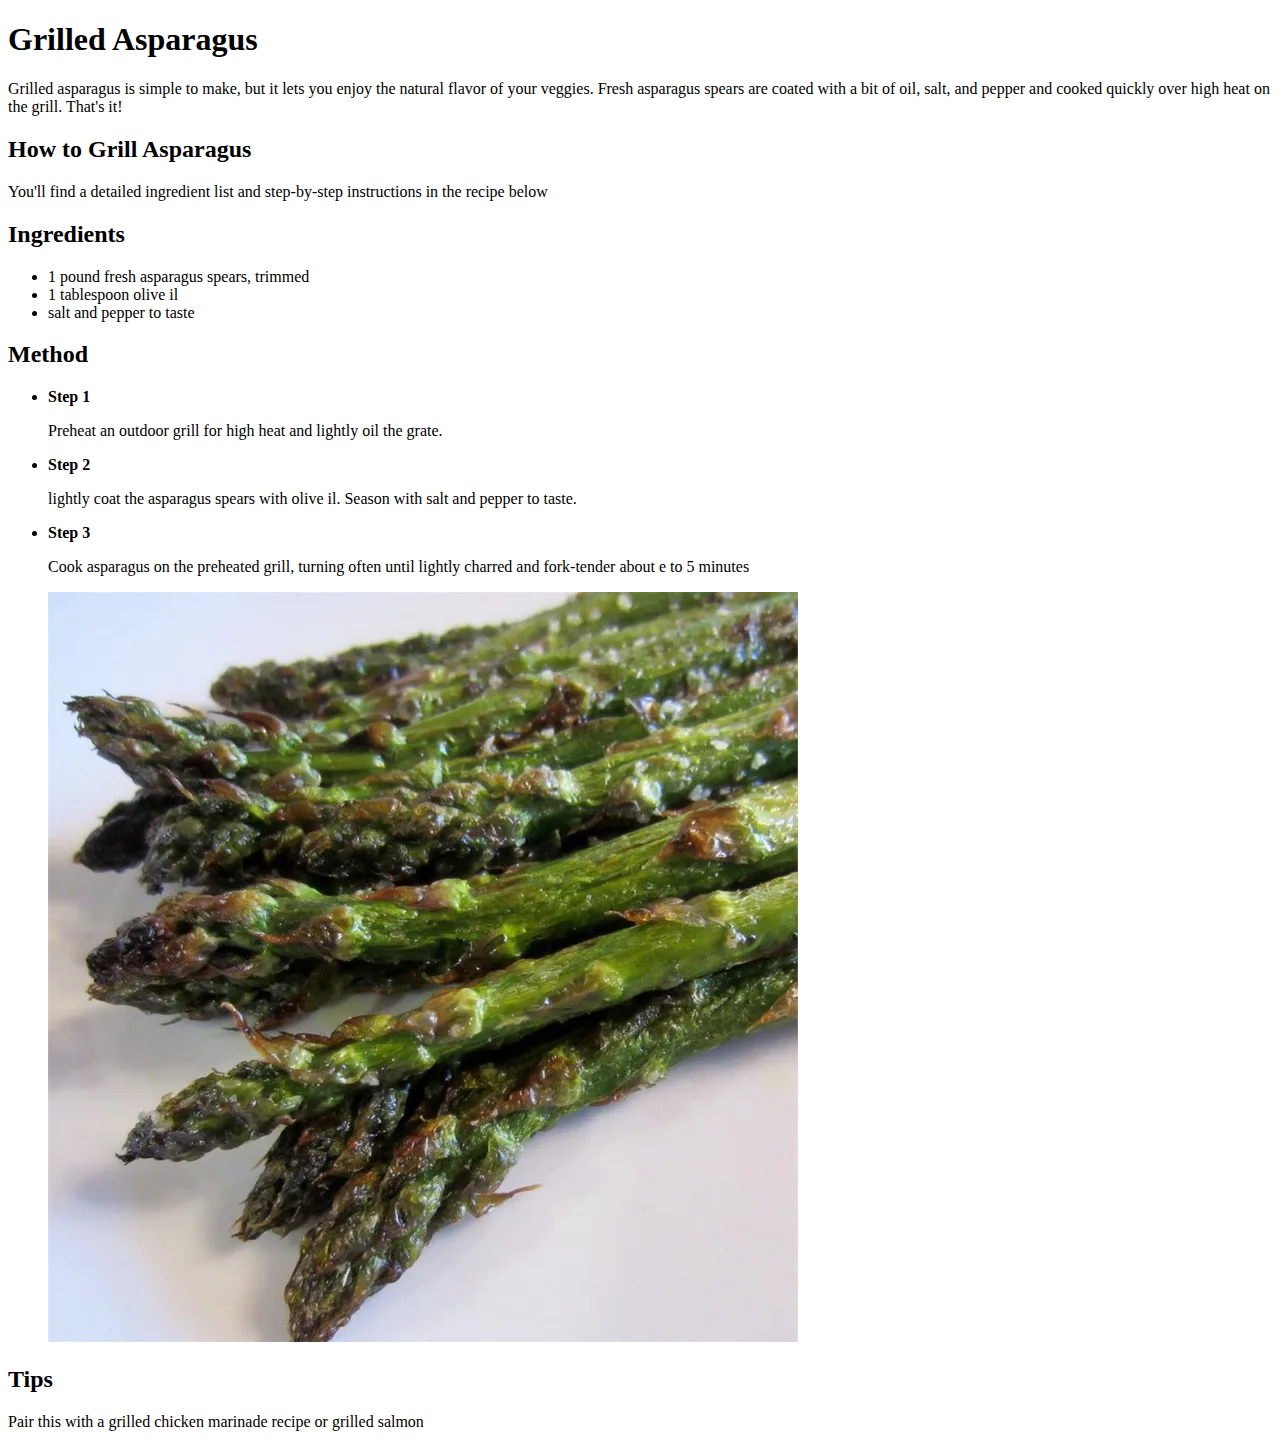
==== recipes/grilled asparagus/grilled_asparagus.html @ 47f59edc "Created the recipe page for grilled asparagus" ====
<!DOCTYPE html>

<html lang="en">

<head>
    <meta charset="utf-8">
    <title>Grilled Asparagus Recipe</title>
</head>
<body>
    <h1>Grilled Asparagus</h1>
    <p>Grilled asparagus is simple to make, but it lets you enjoy the natural flavor of your veggies. Fresh asparagus spears are coated with a bit of oil, salt, and pepper and cooked quickly over high heat on the grill. That's it!</p>
    
    <h2>How to Grill Asparagus</h2>
    <p>You'll find a detailed ingredient list and step-by-step instructions in the recipe below</p>

    <h2>Ingredients</h2>
    <ul>
        <li>1 pound fresh asparagus spears, trimmed</li>
        <li>1 tablespoon olive il</li>
        <li>salt and pepper to taste</li>
    </ul>

    <h2>Method</h2>
    <ul>
        <li><strong>Step 1</strong></li>
        <p>Preheat an outdoor grill for high heat and lightly oil the grate.</p>
        
        <li><strong>Step 2</strong></li>
        <p>lightly coat the asparagus spears with olive il. Season with salt and pepper to taste.</p>

        <li><strong>Step 3</strong></li>
        <p>Cook asparagus on the preheated grill, turning often until lightly charred and fork-tender about e to 5 minutes</p>
        <img src="grilled_asparagus.jpg" alt="grilled-asparagus">
    </ul>

    <h2>Tips</h2>
    <p>Pair this with a grilled chicken marinade recipe or grilled salmon</p>
</body>
</html>
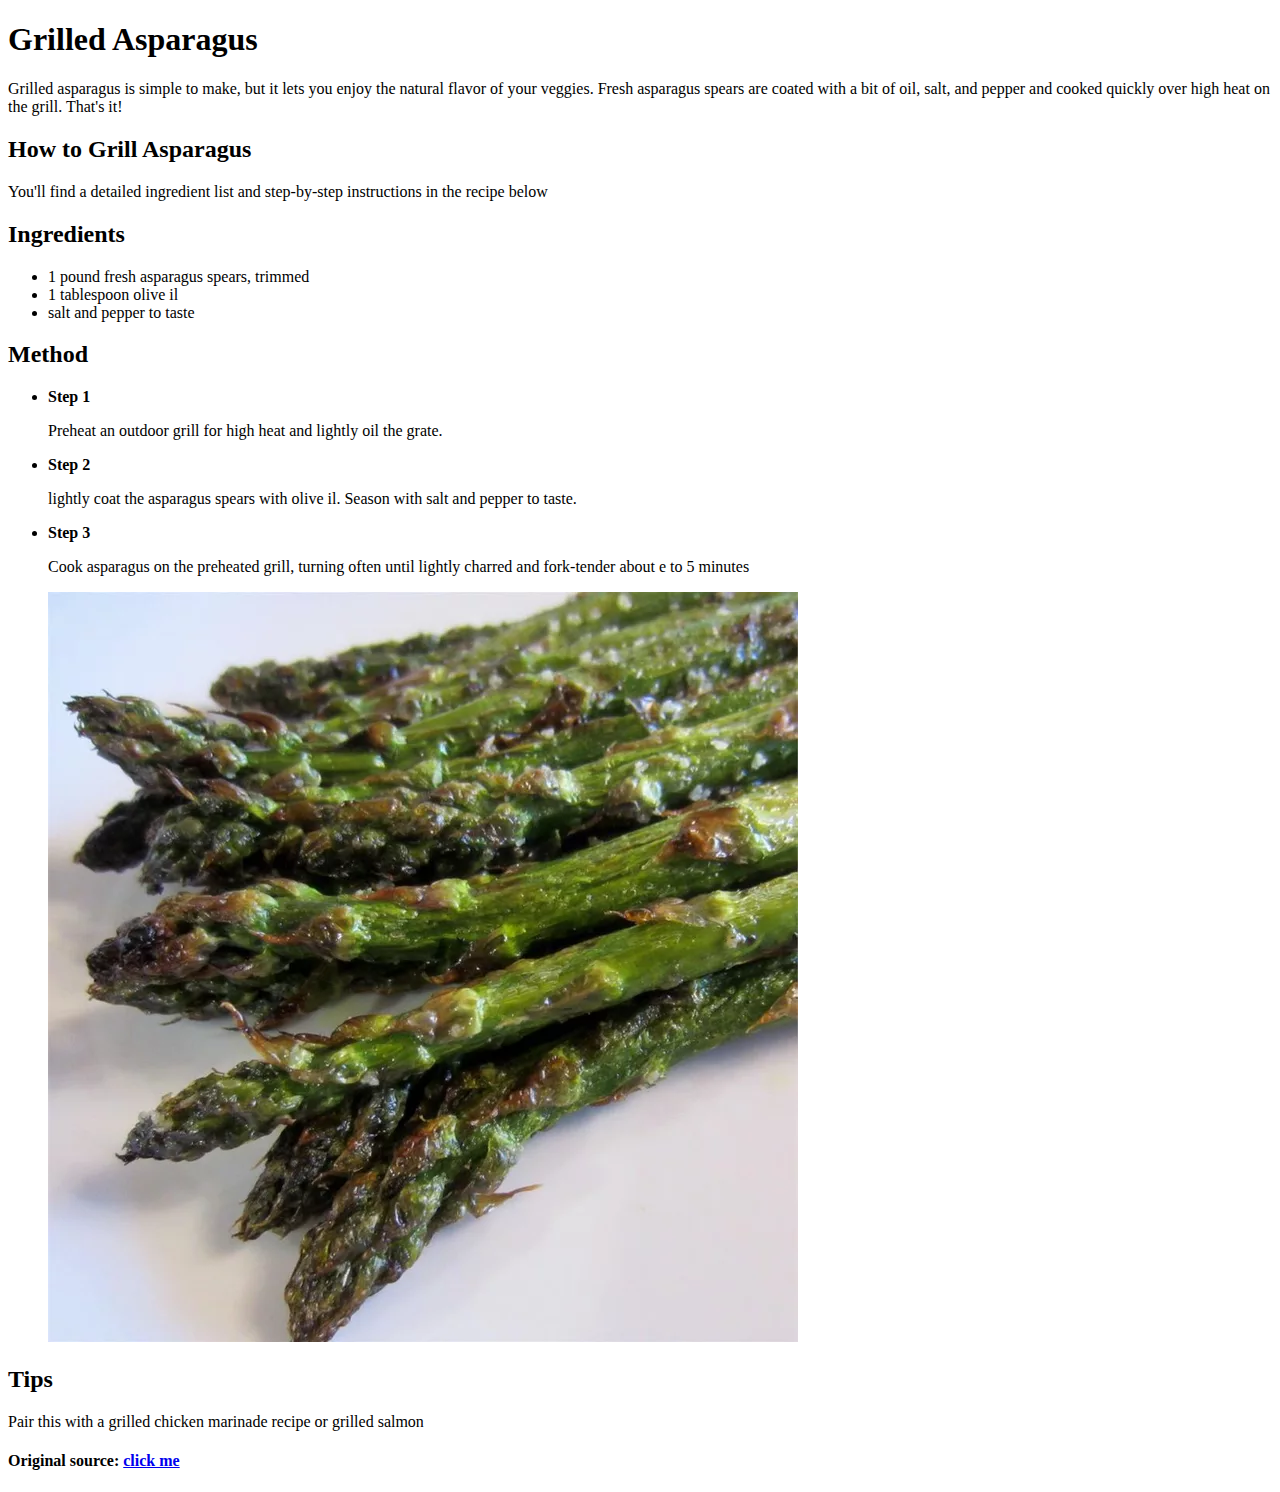
==== commit 59db9f6b: "added link to the original source" ====
--- a/recipes/grilled asparagus/grilled_asparagus.html
+++ b/recipes/grilled asparagus/grilled_asparagus.html
@@ -35,5 +35,7 @@
 
     <h2>Tips</h2>
     <p>Pair this with a grilled chicken marinade recipe or grilled salmon</p>
+
+    <h4>Original source: <a href="https://www.allrecipes.com/recipe/17445/grilled-asparagus/">click me</a></h4>
 </body>
 </html>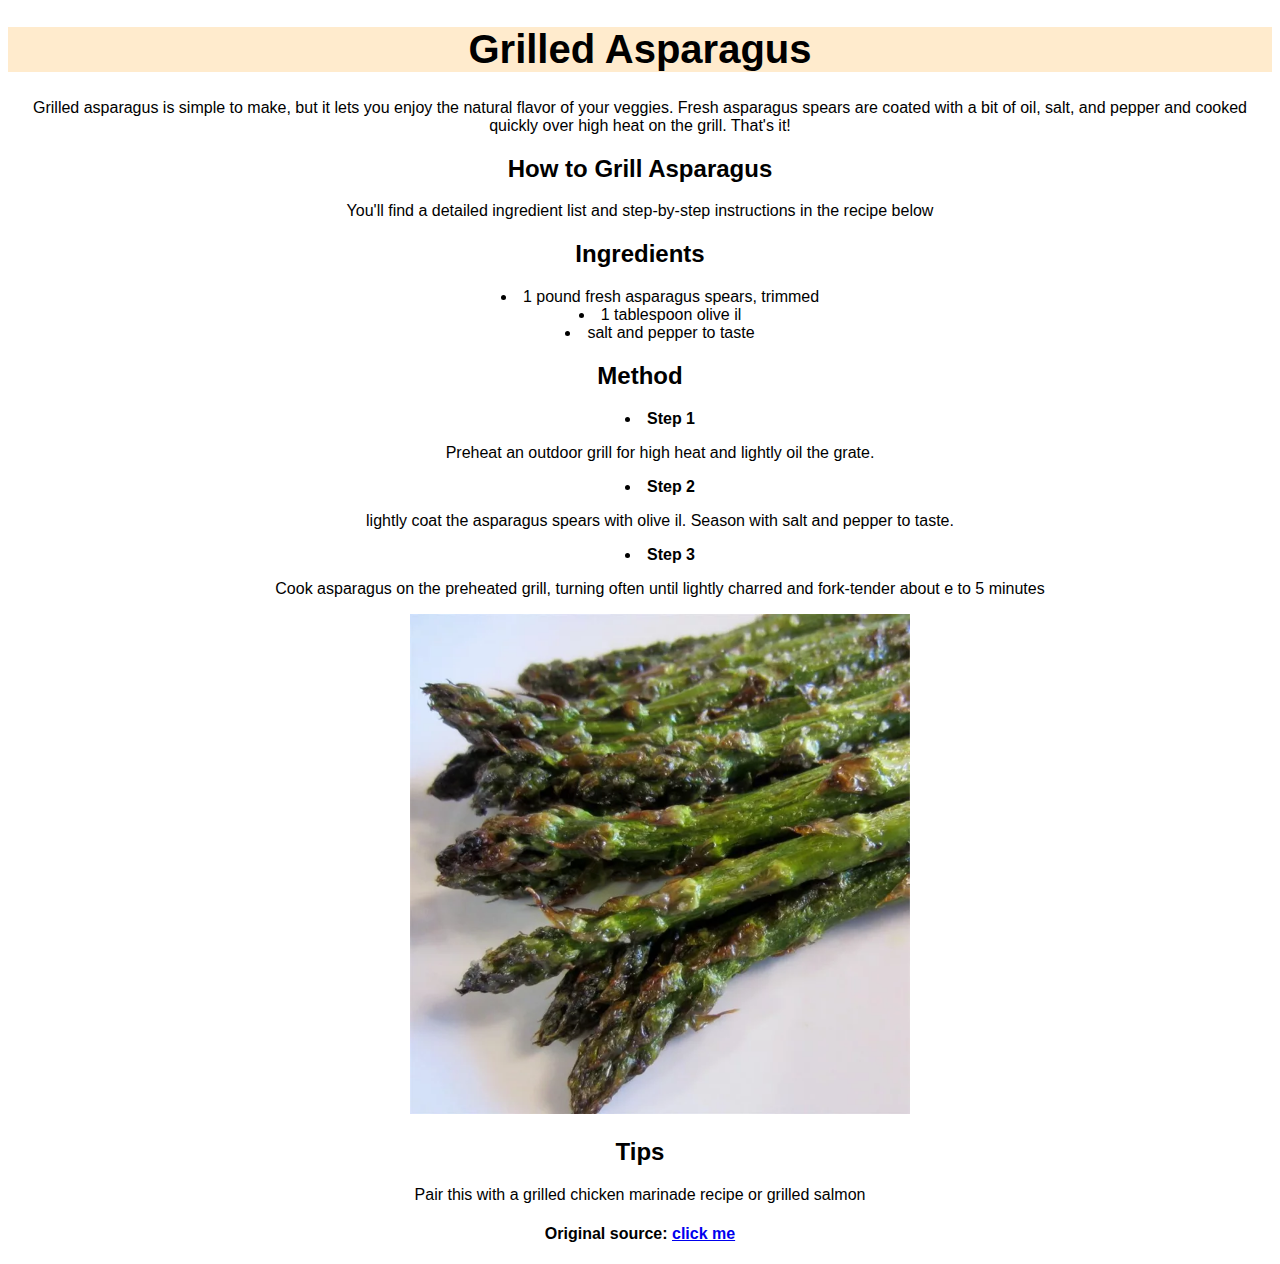
==== commit 5c7aa5ca: "Created grilled.css for grilled_asparagus" ====
--- a/recipes/grilled asparagus/grilled_asparagus.html
+++ b/recipes/grilled asparagus/grilled_asparagus.html
@@ -5,9 +5,10 @@
 <head>
     <meta charset="utf-8">
     <title>Grilled Asparagus Recipe</title>
+    <link rel="stylesheet" href="grilled.css">
 </head>
 <body>
-    <h1>Grilled Asparagus</h1>
+    <h1 class="title">Grilled Asparagus</h1>
     <p>Grilled asparagus is simple to make, but it lets you enjoy the natural flavor of your veggies. Fresh asparagus spears are coated with a bit of oil, salt, and pepper and cooked quickly over high heat on the grill. That's it!</p>
     
     <h2>How to Grill Asparagus</h2>
--- a/recipes/grilled asparagus/grilled.css
+++ b/recipes/grilled asparagus/grilled.css
@@ -0,0 +1,16 @@
+body{
+    font-family: 'Lucida Sans',Geneva, Verdana, sans-serif,'Times New Roman', Times, serif;
+    list-style-position: inside;
+    text-align: center;
+}
+
+.title{
+    background-color: blanchedalmond;
+    font-size: 40px;
+}
+
+img{
+    width: 500px;
+    height: auto;
+}
+
